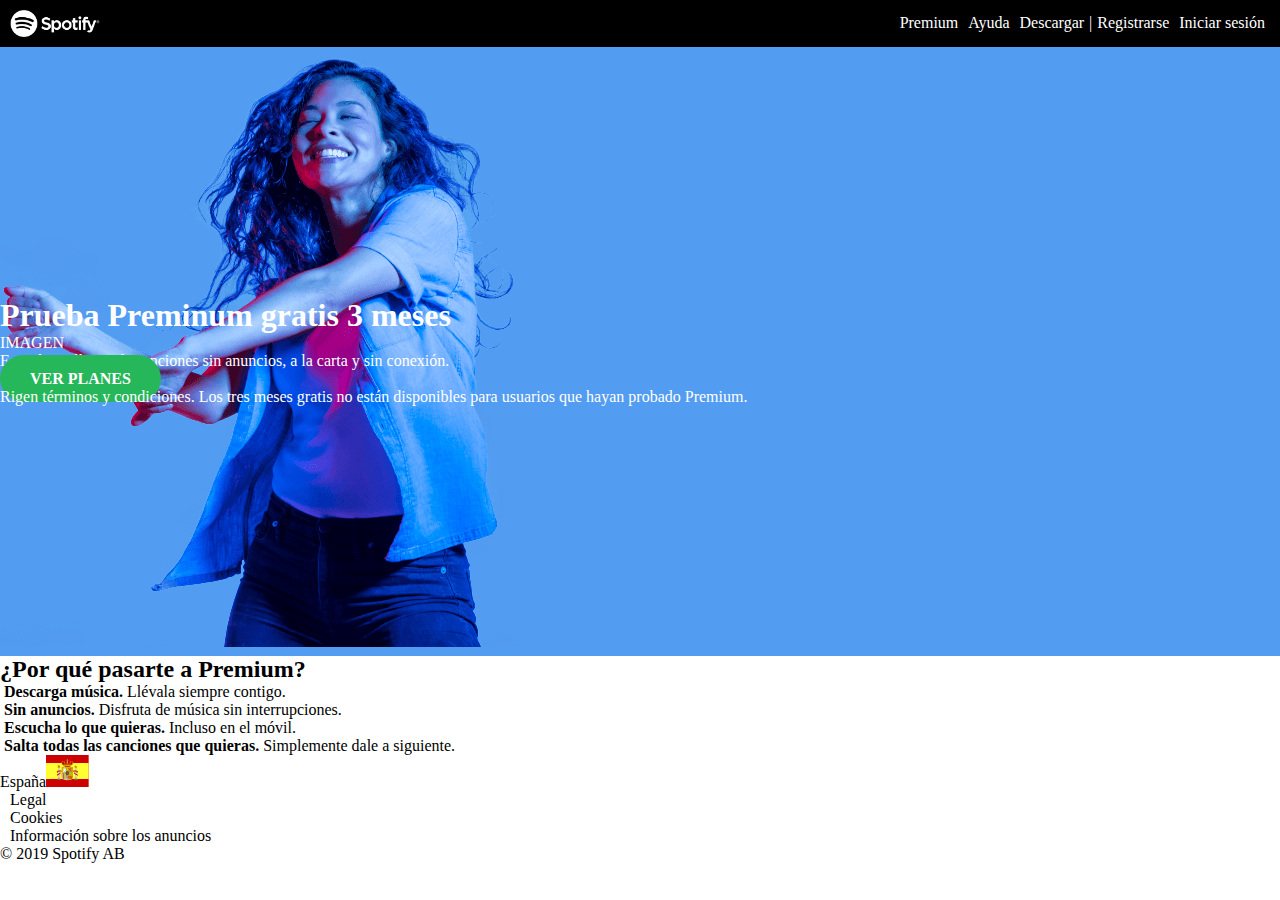
==== index.html @ 2d1543d4 "add structure" ====
<!DOCTYPE html>
<html lang="es">
<head>
    <meta charset="UTF-8">
    <meta name="viewport" content="width=device-width, initial-scale=1.0">
    <link rel="stylesheet" href="./css/style.css">
    <title>Document</title>
</head>
<body>
    <header class="header">
        <img src="./images/logo.png" alt="logo-spotify" class="logo">
            <ul class="menu">
                <li><a href="#" class="link">Premium</a></li>
                <li><a href="#" class="link">Ayuda</a></li>
                <li><a href="#" class="link">Descargar</a></li>
                <li class="barra">|</li>
                <li><a href="#" class="link">Registrarse</a></li>
                <li><a href="#" class="link">Iniciar sesión</a></li>
            </ul>
    </header>
    <main class="main">
        <section class="seccion-azul">
            <h1><strong>Prueba Preminum gratis 3 meses</strong></h1>
        IMAGEN
        <p>Escucha millones de canciones sin anuncios, a la carta y sin conexión.</p>
        <a href="#" class="button"><strong>VER PLANES</strong></a>
        <p>Rigen términos y condiciones. Los tres meses gratis no están disponibles para usuarios que hayan probado Premium.</p>
        </section>
        <section class="seccion-blanca">
            <h2>¿Por qué pasarte a Premium?</h2>
                <ul class="texto-imagenes">
                    <li> 
                        <img src="" alt="">
                        <strong>Descarga música.</strong>
                        Llévala siempre contigo.
                    </li>
                    <li>
                        <img src="" alt="">
                        <strong>Sin anuncios.</strong>
                        Disfruta de música sin interrupciones.
                    </li>
                    <li>
                        <img src="" alt="">
                        <strong>Escucha lo que quieras.</strong>
                        Incluso en el móvil.
                    </li>
                    <li>
                        <img src="" alt="">
                        <strong>Salta todas las canciones que quieras.</strong>
                        Simplemente dale a siguiente.
                    </li>
                </ul>
        </section>
    </main>
    <footer>
        <p>España<img src="./images/es.svg" alt="Bandera de españa"></p>
        <div>
            <ul>
                <li><a href="#" class="link"></a>Legal</li>
                <li><a href="#" class="link"></a>Cookies</li>
                <li><a href="#" class="link"></a>Información sobre los anuncios</li>
            </ul>
            <span>&copy; 2019 Spotify AB</span>
        </div>
    </footer>
</body>
</html>
---- css/style.css ----
*{
    margin: 0;
    padding: 0;
    box-sizing: border-box;
}
.header {
    background-color: black;
    display: flex;
    flex-wrap: wrap;
    padding: 10px;
}
.logo {
    width: 90px;
    height: auto;
}
.seccion-azul{
    background-image: url("../images/premium_dancer.png");
    background-repeat: no-repeat;
    background-color:#529CF1;
    color: white;
    font-style: arial;
    padding-top: 250px;
    padding-bottom: 250px;
}
.button{
    text-decoration: none;
    width: 100px;
    color: white;
    border-radius: 30px;
    background-color: #26B75A;
    padding-left: 30px; 
    padding-right: 30px;
    padding-top: 15px;
    padding-bottom: 15px;
}

.menu{
    display: flex;
    align-items: center;
    margin-left: auto;
    list-style: none;
}
.link {
    text-decoration: none;
    padding: 5px;
    color: white;
}
.barra{
    color: white;
}
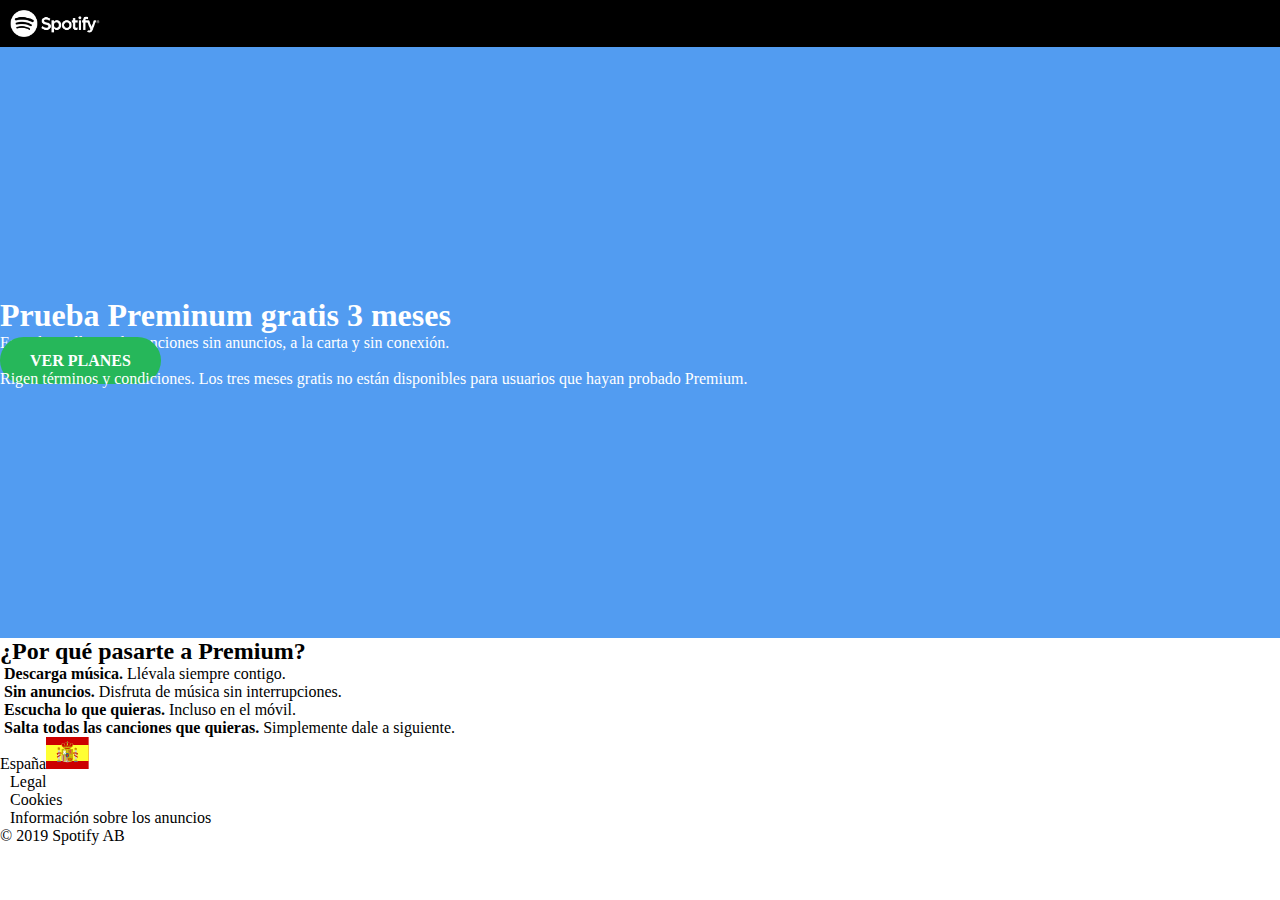
==== commit 70d4cff0: "font" ====
--- a/index.html
+++ b/index.html
@@ -4,9 +4,10 @@
     <meta charset="UTF-8">
     <meta name="viewport" content="width=device-width, initial-scale=1.0">
     <link rel="stylesheet" href="./css/style.css">
+    <link rel="stylesheet" href="./css/fuentes/Gotham-Black.woff">
     <title>Document</title>
 </head>
-<body>
+<body class="body">
     <header class="header">
         <img src="./images/logo.png" alt="logo-spotify" class="logo">
             <ul class="menu">
@@ -21,9 +22,8 @@
     <main class="main">
         <section class="seccion-azul">
             <h1><strong>Prueba Preminum gratis 3 meses</strong></h1>
-        IMAGEN
         <p>Escucha millones de canciones sin anuncios, a la carta y sin conexión.</p>
-        <a href="#" class="button"><strong>VER PLANES</strong></a>
+        <a href="#" class="button"><strong>Ver planes</strong></a>
         <p>Rigen términos y condiciones. Los tres meses gratis no están disponibles para usuarios que hayan probado Premium.</p>
         </section>
         <section class="seccion-blanca">
--- a/css/style.css
+++ b/css/style.css
@@ -2,6 +2,16 @@
     margin: 0;
     padding: 0;
     box-sizing: border-box;
+}
+@font-face {
+    font-family: "Gotham";
+    scr: url('./css/fuentes/Gotham-Black.woff');
+}
+.gotham {
+    font-family: 'Gotham','Franklin Gothic Medium', 'Arial Narrow', Arial, sans-serif;
+}
+.body {
+    font-family: 
 }
 .header {
     background-color: black;
@@ -14,16 +24,17 @@
     height: auto;
 }
 .seccion-azul{
-    background-image: url("../images/premium_dancer.png");
     background-repeat: no-repeat;
     background-color:#529CF1;
     color: white;
     font-style: arial;
     padding-top: 250px;
     padding-bottom: 250px;
+    font-family: gotham;
 }
 .button{
     text-decoration: none;
+    text-transform: uppercase;
     width: 100px;
     color: white;
     border-radius: 30px;
@@ -33,12 +44,8 @@
     padding-top: 15px;
     padding-bottom: 15px;
 }
-
 .menu{
-    display: flex;
-    align-items: center;
-    margin-left: auto;
-    list-style: none;
+    display: none;
 }
 .link {
     text-decoration: none;
@@ -47,4 +54,14 @@
 }
 .barra{
     color: white;
-}+}
+
+/* background-image: url("../images/premium_dancer.png");
+va a ir con el meta de tablet y pc */
+
+/* .menu{
+    display: flex;
+    align-items: center;
+    margin-left: auto;
+    list-style: none;
+} */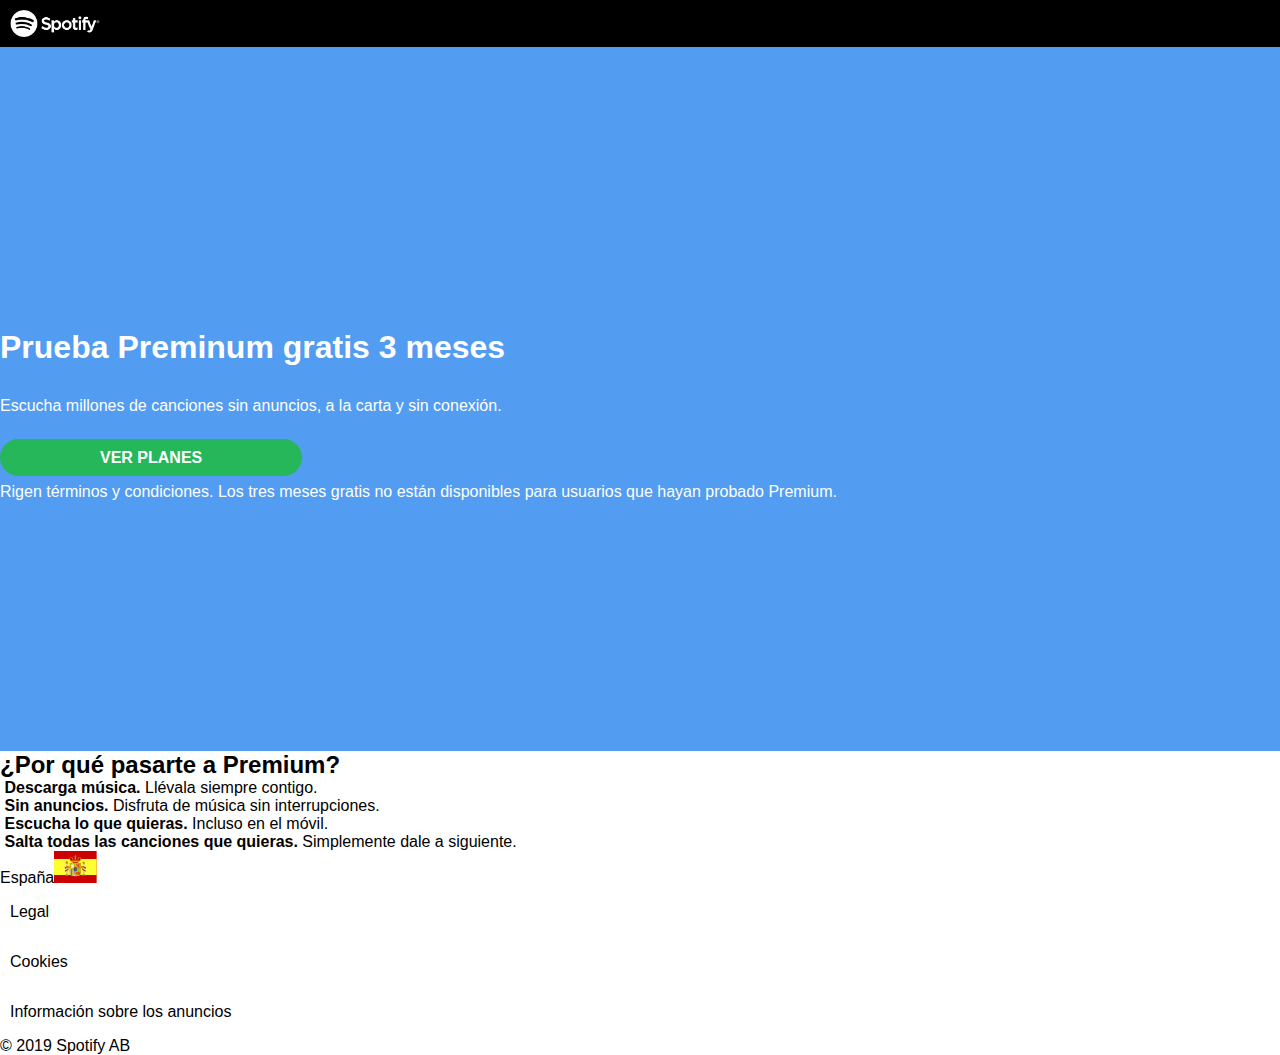
==== commit 98b56e14: "avance" ====
--- a/index.html
+++ b/index.html
@@ -22,9 +22,9 @@
     <main class="main">
         <section class="seccion-azul">
             <h1><strong>Prueba Preminum gratis 3 meses</strong></h1>
-        <p>Escucha millones de canciones sin anuncios, a la carta y sin conexión.</p>
+        <p class="p-1">Escucha millones de canciones sin anuncios, a la carta y sin conexión.</p><br>
         <a href="#" class="button"><strong>Ver planes</strong></a>
-        <p>Rigen términos y condiciones. Los tres meses gratis no están disponibles para usuarios que hayan probado Premium.</p>
+        <p class="p-2">Rigen términos y condiciones. Los tres meses gratis no están disponibles para usuarios que hayan probado Premium.</p>
         </section>
         <section class="seccion-blanca">
             <h2>¿Por qué pasarte a Premium?</h2>
--- a/css/style.css
+++ b/css/style.css
@@ -7,11 +7,8 @@
     font-family: "Gotham";
     scr: url('./css/fuentes/Gotham-Black.woff');
 }
-.gotham {
-    font-family: 'Gotham','Franklin Gothic Medium', 'Arial Narrow', Arial, sans-serif;
-}
 .body {
-    font-family: 
+    font-family: 'Franklin Gothic Medium', 'Arial Narrow', Arial, sans-serif
 }
 .header {
     background-color: black;
@@ -23,6 +20,13 @@
     width: 90px;
     height: auto;
 }
+h1 {
+    line-height: 100px;
+}
+a {
+    line-height: 50px;
+}
+
 .seccion-azul{
     background-repeat: no-repeat;
     background-color:#529CF1;
@@ -30,19 +34,17 @@
     font-style: arial;
     padding-top: 250px;
     padding-bottom: 250px;
-    font-family: gotham;
 }
 .button{
     text-decoration: none;
     text-transform: uppercase;
-    width: 100px;
     color: white;
     border-radius: 30px;
     background-color: #26B75A;
-    padding-left: 30px; 
-    padding-right: 30px;
-    padding-top: 15px;
-    padding-bottom: 15px;
+    padding-left: 100px; 
+    padding-right: 100px;
+    padding-top: 10px;
+    padding-bottom: 10px;
 }
 .menu{
     display: none;
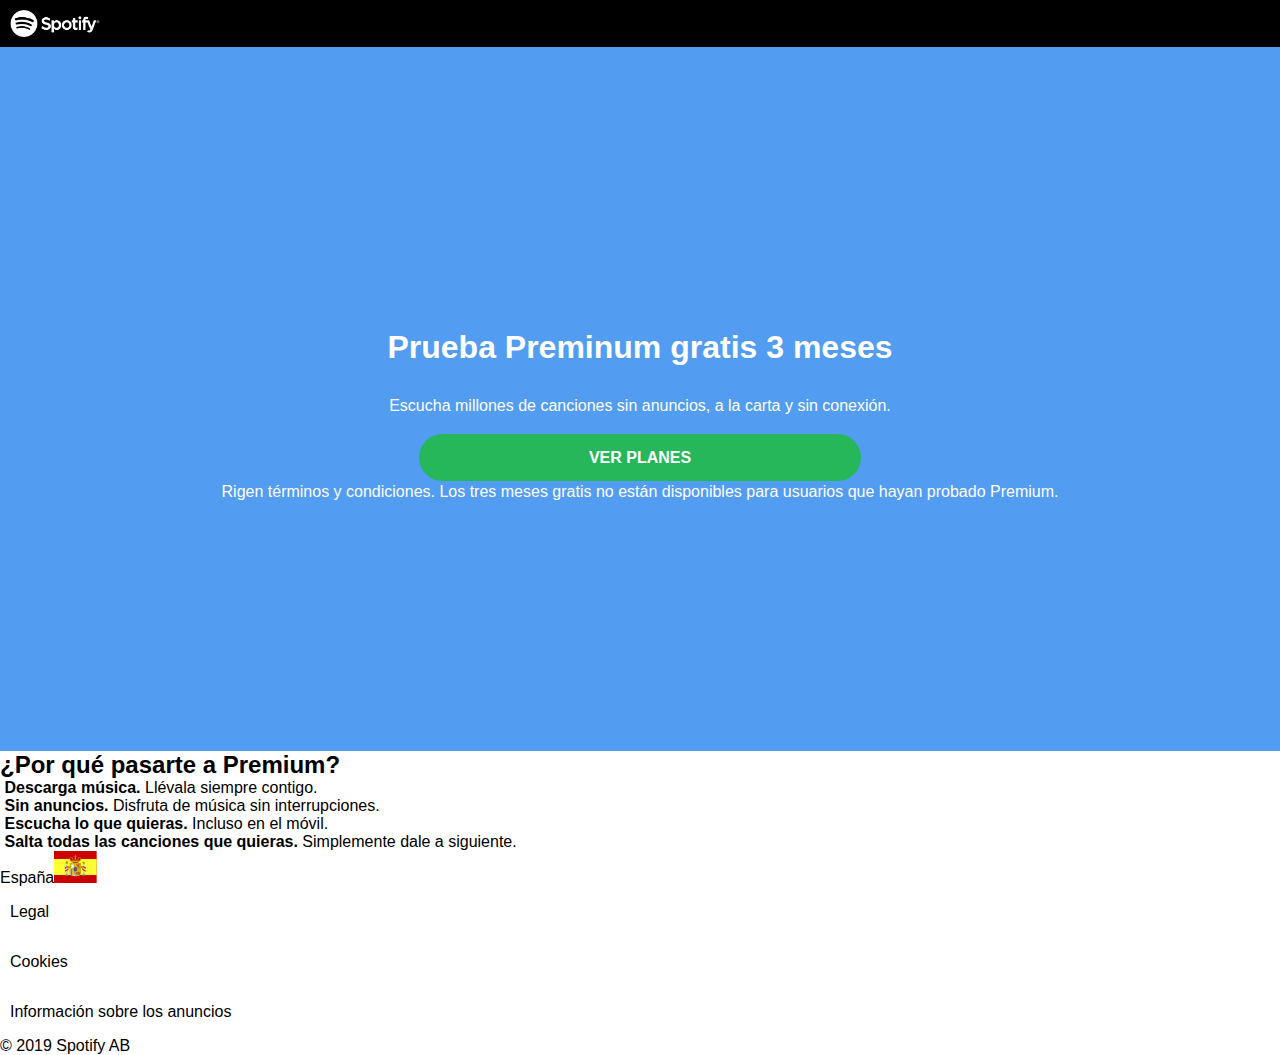
==== commit 092b8092: "avance" ====
--- a/index.html
+++ b/index.html
@@ -24,6 +24,7 @@
             <h1><strong>Prueba Preminum gratis 3 meses</strong></h1>
         <p class="p-1">Escucha millones de canciones sin anuncios, a la carta y sin conexión.</p><br>
         <a href="#" class="button"><strong>Ver planes</strong></a>
+         
         <p class="p-2">Rigen términos y condiciones. Los tres meses gratis no están disponibles para usuarios que hayan probado Premium.</p>
         </section>
         <section class="seccion-blanca">
--- a/css/style.css
+++ b/css/style.css
@@ -34,6 +34,10 @@
     font-style: arial;
     padding-top: 250px;
     padding-bottom: 250px;
+    margin: right 200px; 
+    text-align: center; 
+    
+       
 }
 .button{
     text-decoration: none;
@@ -42,9 +46,11 @@
     border-radius: 30px;
     background-color: #26B75A;
     padding-left: 100px; 
-    padding-right: 100px;
+    padding-right: 150px;
     padding-top: 10px;
-    padding-bottom: 10px;
+    position: relative;
+    padding: 15px 170px;
+  
 }
 .menu{
     display: none;
@@ -66,4 +72,4 @@
     align-items: center;
     margin-left: auto;
     list-style: none;
-} */+} */
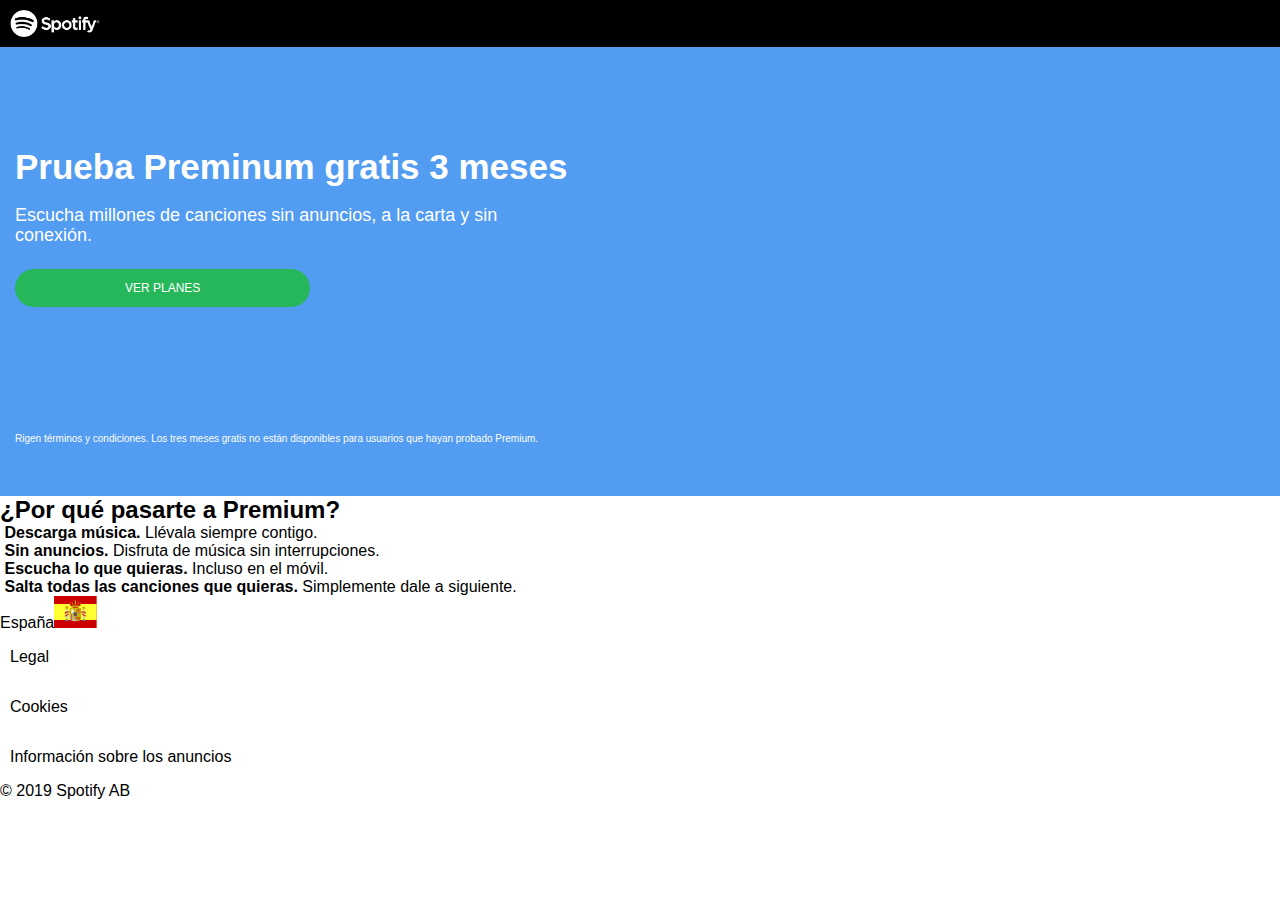
==== commit 3e48bfcb: "added seccion-blue" ====
--- a/index.html
+++ b/index.html
@@ -4,7 +4,9 @@
     <meta charset="UTF-8">
     <meta name="viewport" content="width=device-width, initial-scale=1.0">
     <link rel="stylesheet" href="./css/style.css">
-    <link rel="stylesheet" href="./css/fuentes/Gotham-Black.woff">
+    <link rel="preconnect" href="https://fonts.googleapis.com">
+<link rel="preconnect" href="https://fonts.gstatic.com" crossorigin>
+<link href="https://fonts.googleapis.com/css2?family=Roboto:wght@500&display=swap" rel="stylesheet">
     <title>Document</title>
 </head>
 <body class="body">
@@ -21,10 +23,11 @@
     </header>
     <main class="main">
         <section class="seccion-azul">
-            <h1><strong>Prueba Preminum gratis 3 meses</strong></h1>
-        <p class="p-1">Escucha millones de canciones sin anuncios, a la carta y sin conexión.</p><br>
-        <a href="#" class="button"><strong>Ver planes</strong></a>
-         
+            <h1 class="h1"><strong>Prueba Preminum gratis 3 meses</strong></h1><br>
+        <p class="p-1">Escucha millones de canciones sin anuncios, a la carta y sin <br> conexión.</p><br>
+        <a href="#" class="button">Ver planes</a>
+        <br>
+        <br>
         <p class="p-2">Rigen términos y condiciones. Los tres meses gratis no están disponibles para usuarios que hayan probado Premium.</p>
         </section>
         <section class="seccion-blanca">
--- a/css/style.css
+++ b/css/style.css
@@ -1,11 +1,10 @@
 *{
     margin: 0;
     padding: 0;
-    box-sizing: border-box;
+    box-sizing: border-box; 
 }
-@font-face {
-    font-family: "Gotham";
-    scr: url('./css/fuentes/Gotham-Black.woff');
+:root {
+    font-family: 'Roboto', sans-serif;
 }
 .body {
     font-family: 'Franklin Gothic Medium', 'Arial Narrow', Arial, sans-serif
@@ -20,9 +19,6 @@
     width: 90px;
     height: auto;
 }
-h1 {
-    line-height: 100px;
-}
 a {
     line-height: 50px;
 }
@@ -32,12 +28,17 @@
     background-color:#529CF1;
     color: white;
     font-style: arial;
-    padding-top: 250px;
-    padding-bottom: 250px;
-    margin: right 200px; 
-    text-align: center; 
-    
-       
+    padding-top: 100px;
+    padding-bottom: 50px;
+    padding-left: 15px;
+    padding-right: 15px;
+}
+.h1 {
+    font-size: 35px;
+}
+.p-1 {
+    font-size: 18px;
+    line-height: 20px;
 }
 .button{
     text-decoration: none;
@@ -45,12 +46,17 @@
     color: white;
     border-radius: 30px;
     background-color: #26B75A;
-    padding-left: 100px; 
-    padding-right: 150px;
-    padding-top: 10px;
-    position: relative;
-    padding: 15px 170px;
-  
+    padding-left: 110px; 
+    padding-right: 110px;
+    padding-top: 12px;
+    padding-bottom: 12px;
+    text-align: center;
+    font-size: 12px;
+}
+.p-2 {
+    font-size: 10px;
+    line-height: 15px;
+    padding-top: 100px;
 }
 .menu{
     display: none;
@@ -72,4 +78,4 @@
     align-items: center;
     margin-left: auto;
     list-style: none;
-} */
+} */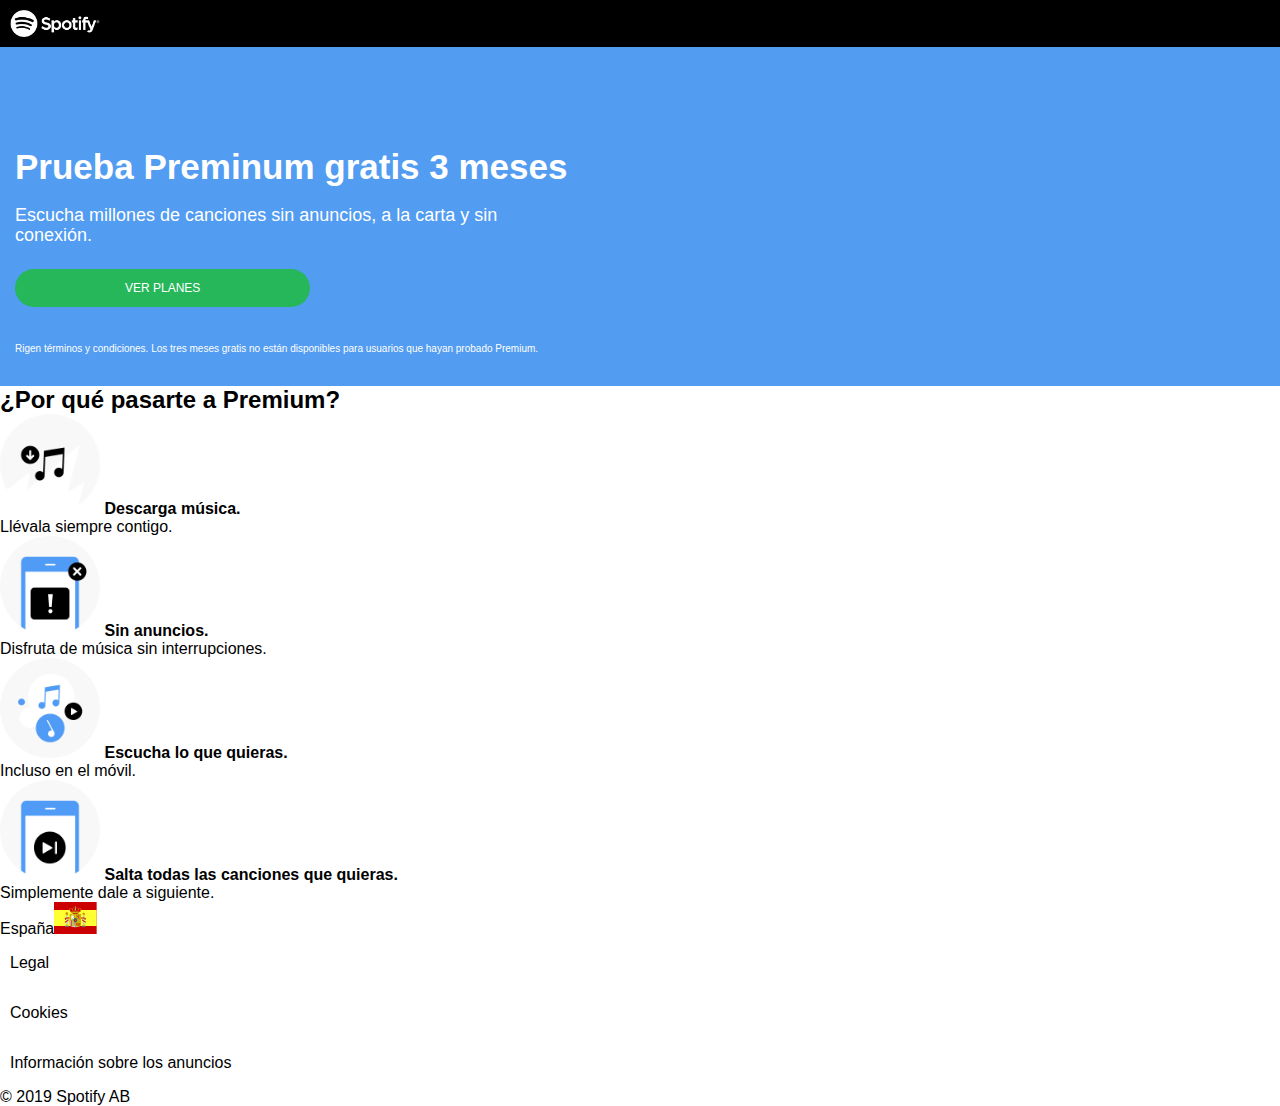
==== commit 473b3b99: "images" ====
--- a/index.html
+++ b/index.html
@@ -34,23 +34,23 @@
             <h2>¿Por qué pasarte a Premium?</h2>
                 <ul class="texto-imagenes">
                     <li> 
-                        <img src="" alt="">
-                        <strong>Descarga música.</strong>
+                        <img class="img-white" src="./images/benefit-1.png" alt="">
+                        <strong>Descarga música.</strong> <br> 
                         Llévala siempre contigo.
                     </li>
                     <li>
-                        <img src="" alt="">
-                        <strong>Sin anuncios.</strong>
+                        <img src="/images/benefit-2.png" alt="" class="img-white">
+                        <strong>Sin anuncios.</strong> <br>  
                         Disfruta de música sin interrupciones.
                     </li>
                     <li>
-                        <img src="" alt="">
-                        <strong>Escucha lo que quieras.</strong>
+                        <img src="/images/benefit-3.png" alt="" class="img-white">
+                        <strong>Escucha lo que quieras.</strong> <br>
                         Incluso en el móvil.
                     </li>
                     <li>
-                        <img src="" alt="">
-                        <strong>Salta todas las canciones que quieras.</strong>
+                        <img src="/images/benefit-4.png" alt="" class="img-white">
+                        <strong>Salta todas las canciones que quieras.</strong> <br>
                         Simplemente dale a siguiente.
                     </li>
                 </ul>
--- a/css/style.css
+++ b/css/style.css
@@ -29,7 +29,7 @@
     color: white;
     font-style: arial;
     padding-top: 100px;
-    padding-bottom: 50px;
+    padding-bottom: 30px;
     padding-left: 15px;
     padding-right: 15px;
 }
@@ -56,7 +56,7 @@
 .p-2 {
     font-size: 10px;
     line-height: 15px;
-    padding-top: 100px;
+    padding-top: 10px;
 }
 .menu{
     display: none;
@@ -69,7 +69,16 @@
 .barra{
     color: white;
 }
+.seccion-blanca{
+    display: flex;
+    flex-direction: column;
+    flex-wrap: wrap;
 
+}
+.img-white{
+    width: 100px;
+    height: 100px;
+}
 /* background-image: url("../images/premium_dancer.png");
 va a ir con el meta de tablet y pc */
 
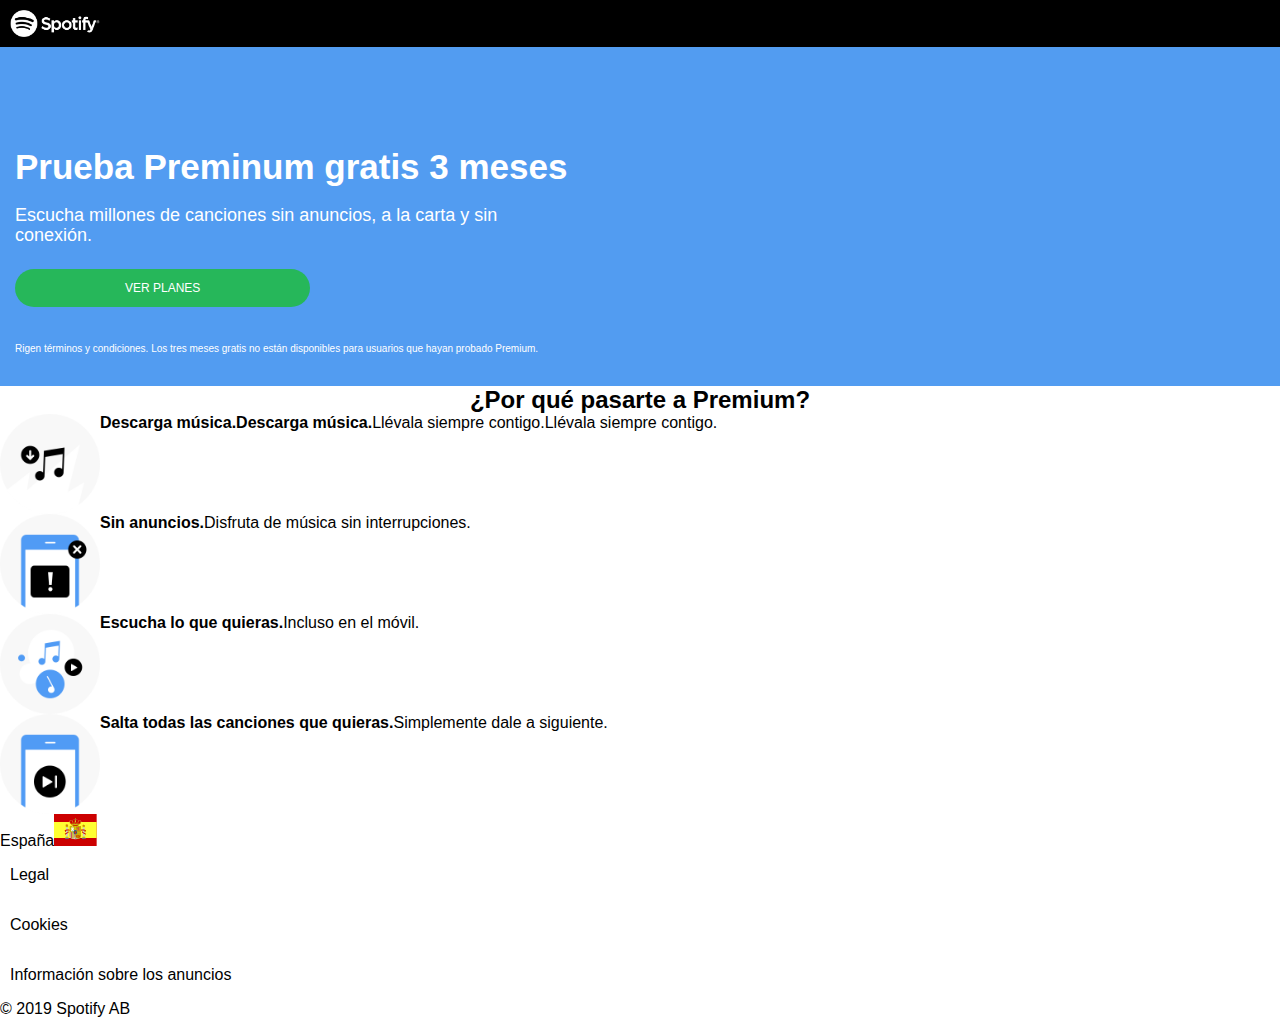
==== commit d56ca959: "work in images" ====
--- a/index.html
+++ b/index.html
@@ -31,26 +31,27 @@
         <p class="p-2">Rigen términos y condiciones. Los tres meses gratis no están disponibles para usuarios que hayan probado Premium.</p>
         </section>
         <section class="seccion-blanca">
-            <h2>¿Por qué pasarte a Premium?</h2>
+            <h2 class="title2">¿Por qué pasarte a Premium?</h2>
                 <ul class="texto-imagenes">
-                    <li> 
+                    <li class="li-white"> 
                         <img class="img-white" src="./images/benefit-1.png" alt="">
-                        <strong>Descarga música.</strong> <br> 
-                        Llévala siempre contigo.
+                         <span><strong>Descarga música.</strong></span> <br>                      <span><strong>Descarga música.</span></strong> Llévala siempre contigo.</span>
+                    <span>Llévala siempre contigo.</span> 
+                        
                     </li>
-                    <li>
+                    <li class="li-white">
                         <img src="/images/benefit-2.png" alt="" class="img-white">
-                        <strong>Sin anuncios.</strong> <br>  
+                        <strong>Sin anuncios.</strong>  
                         Disfruta de música sin interrupciones.
                     </li>
-                    <li>
+                    <li class="li-white">
                         <img src="/images/benefit-3.png" alt="" class="img-white">
-                        <strong>Escucha lo que quieras.</strong> <br>
+                        <strong>Escucha lo que quieras.</strong> 
                         Incluso en el móvil.
                     </li>
-                    <li>
+                    <li class="li-white">
                         <img src="/images/benefit-4.png" alt="" class="img-white">
-                        <strong>Salta todas las canciones que quieras.</strong> <br>
+                        <strong>Salta todas las canciones que quieras.</strong> 
                         Simplemente dale a siguiente.
                     </li>
                 </ul>
--- a/css/style.css
+++ b/css/style.css
@@ -69,10 +69,14 @@
 .barra{
     color: white;
 }
-.seccion-blanca{
+.title2{
+align-items: center;
+display: flex;
+justify-content: center;
+}
+.li-white{
     display: flex;
-    flex-direction: column;
-    flex-wrap: wrap;
+ 
 
 }
 .img-white{
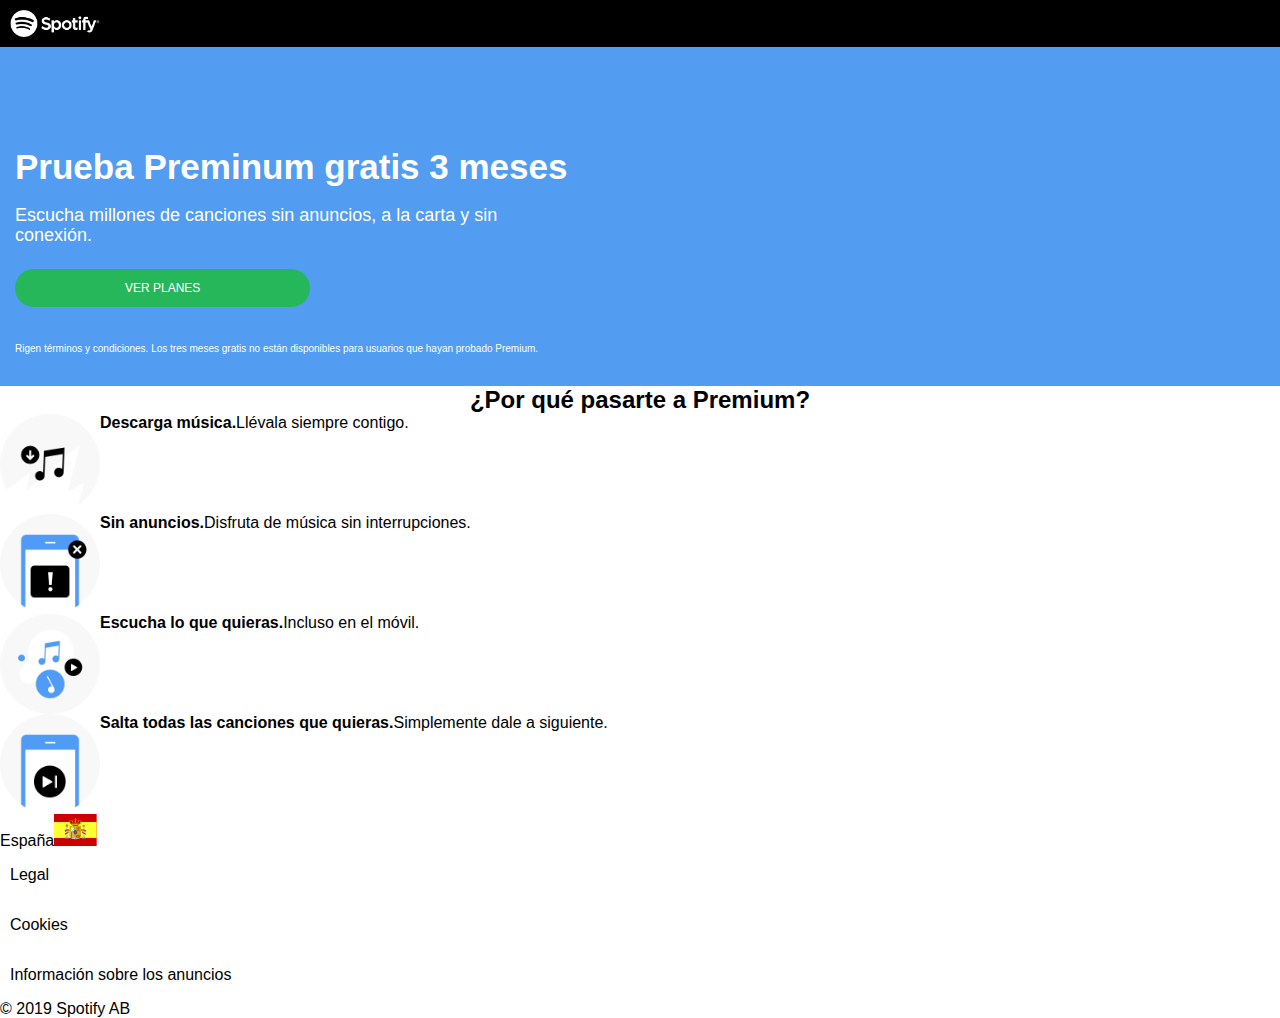
==== commit a55ac56f: "changed mistakes" ====
--- a/index.html
+++ b/index.html
@@ -35,8 +35,8 @@
                 <ul class="texto-imagenes">
                     <li class="li-white"> 
                         <img class="img-white" src="./images/benefit-1.png" alt="">
-                         <span><strong>Descarga música.</strong></span> <br>                      <span><strong>Descarga música.</span></strong> Llévala siempre contigo.</span>
-                    <span>Llévala siempre contigo.</span> 
+                         <span><strong>Descarga música.</strong></span><br>                      
+                         <span>Llévala siempre contigo.</span> 
                         
                     </li>
                     <li class="li-white">
@@ -48,7 +48,7 @@
                         <img src="/images/benefit-3.png" alt="" class="img-white">
                         <strong>Escucha lo que quieras.</strong> 
                         Incluso en el móvil.
-                    </li>
+                    </li> 
                     <li class="li-white">
                         <img src="/images/benefit-4.png" alt="" class="img-white">
                         <strong>Salta todas las canciones que quieras.</strong> 
--- a/css/style.css
+++ b/css/style.css
@@ -21,6 +21,9 @@
 }
 a {
     line-height: 50px;
+}
+.img-white{
+
 }
 
 .seccion-azul{
